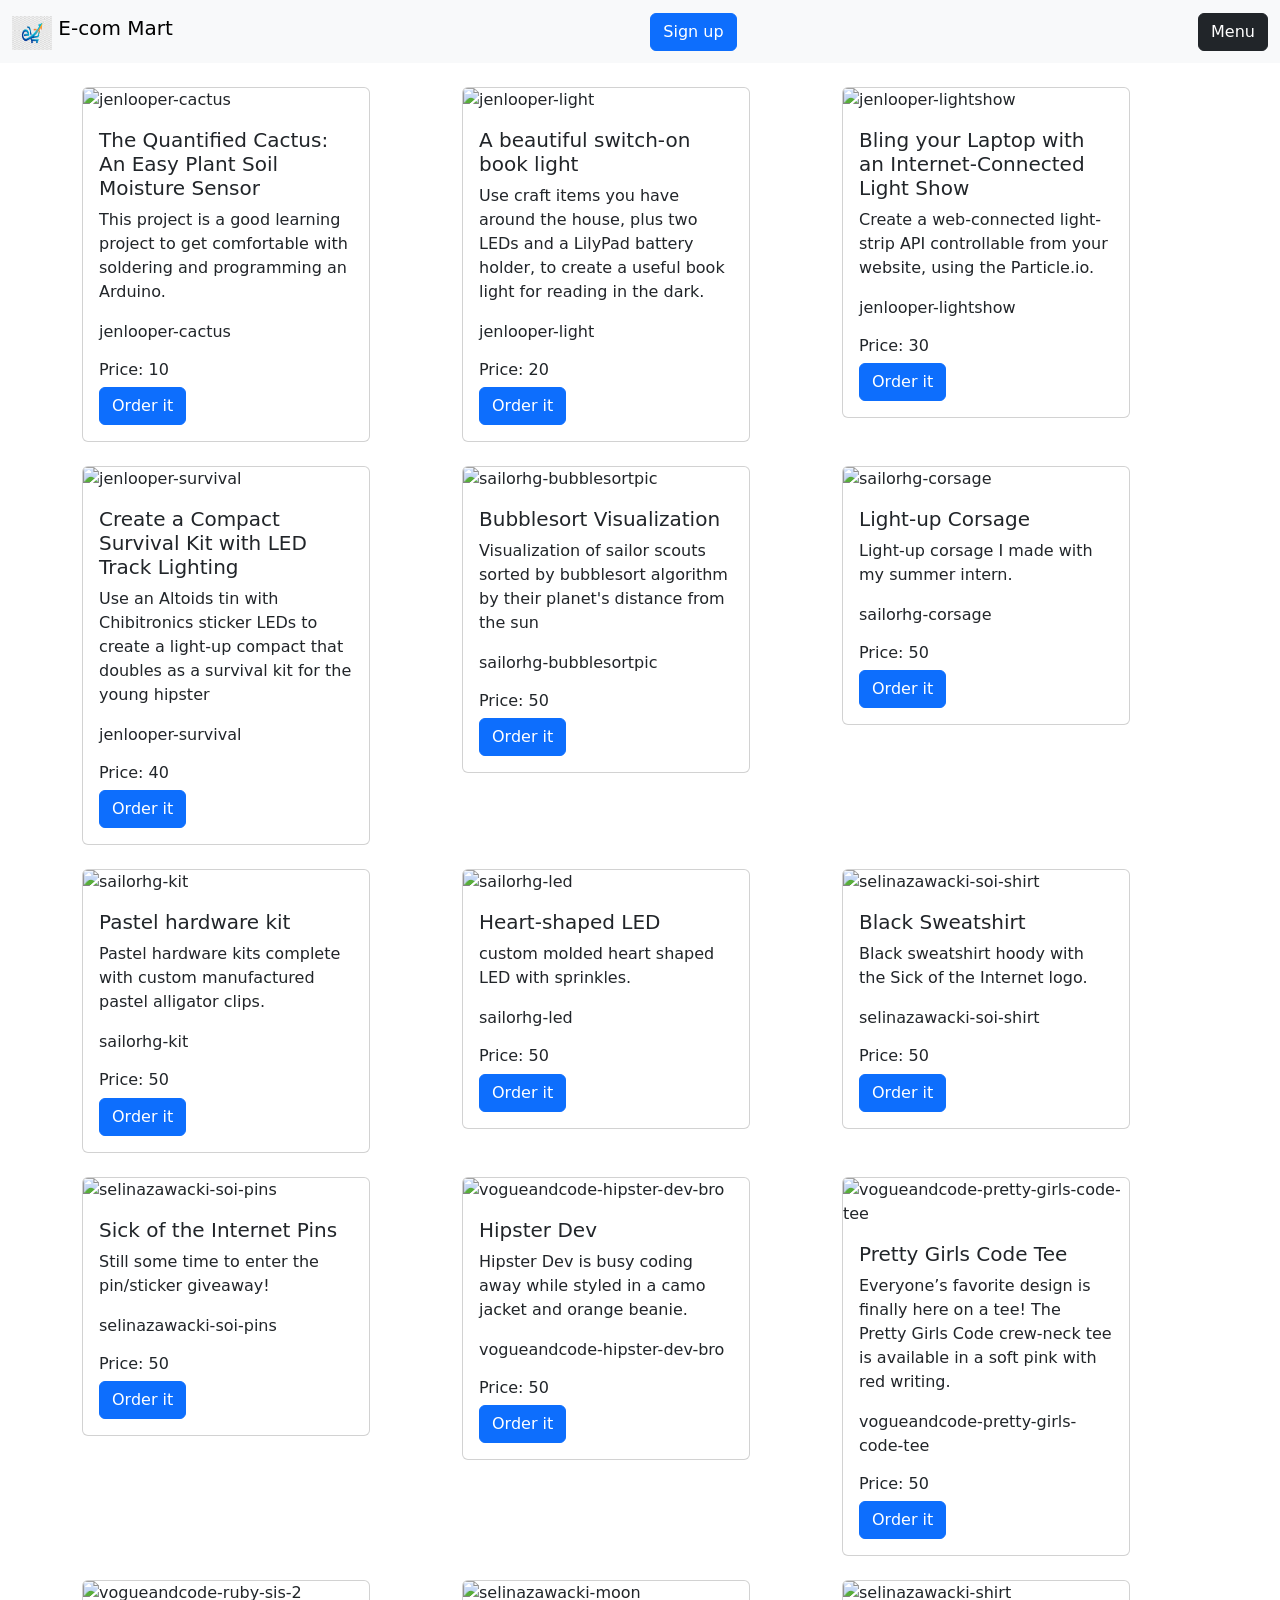
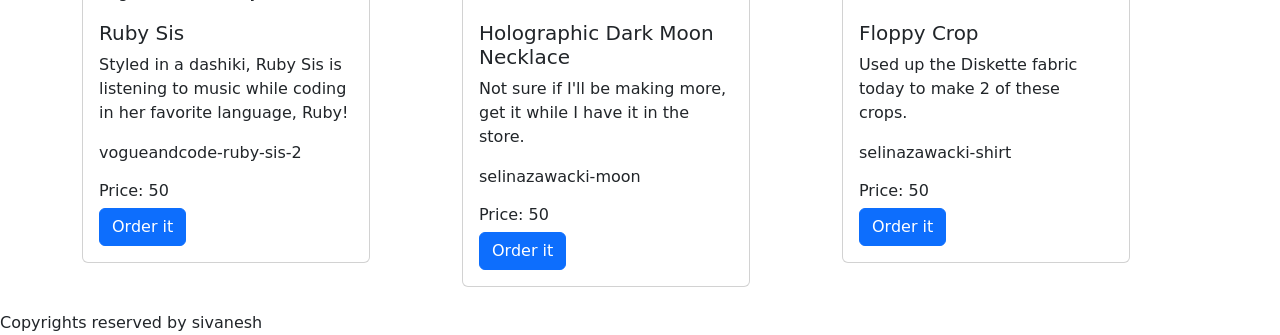
==== index.html @ 156a2e55 "Changes" ====
<!DOCTYPE html>
<html lang="en">

<head>
  <meta charset="UTF-8">
  <meta http-equiv="X-UA-Compatible" content="IE=edge">
  <meta name="viewport" content="width=device-width, initial-scale=1.0">
  <title>E-commerce</title>
  <link href="https://cdn.jsdelivr.net/npm/bootstrap@5.3.8/dist/css/bootstrap.min.css" rel="stylesheet"
    integrity="sha384-sRIl4kxILFvY47J16cr9ZwB07vP4J8+LH7qKQnuqkuIAvNWLzeN8tE5YBujZqJLB" crossorigin="anonymous">
  <style href="style.css"></style>
</head>

<body>
  <nav class="navbar bg-body-tertiary">
    <div class="container-fluid">
      <a class="navbar-brand">
        <img src="images/E-martlogo.png" width="40" height="34" class="d-inline-block align-text-top">
        E-com Mart
      </a>
     
      <a href="signup.html"><button type="button" class="btn btn-primary">Sign up</button></a>
      <button class="btn btn-dark" type="button" data-bs-toggle="offcanvas" data-bs-target="#offcanvasRight"
        aria-controls="offcanvasRight">Menu</button>

    </div>
  </nav>

  <div class="offcanvas offcanvas-end" tabindex="-1" id="offcanvasRight" aria-labelledby="offcanvasRightLabel">
    <div class="offcanvas-header">
      <h5 class="offcanvas-title" id="offcanvasRightLabel">Menu Buttons are</h5>
      <button type="button" class="btn-close" data-bs-dismiss="offcanvas" aria-label="Close"></button>
    </div>
    <div class="offcanvas-body">
      ...
    </div>
  </div>
  

  <!--Image cards-->


  <div class="container mt-4">
    <div id="loopproducts"></div>
  </div>



  <script>
    fetch('JSON/products.json')
      .then(response => response.json())
      .then(products => {
        const productList = document.getElementById("loopproducts");
        let productCart = '<div class="row">';
        products.forEach((product, index) => {
          productCart += `
        <div class="col-12 col-sm-6 col-md-4 col-lg-4 mb-4">
          <div class="card" style="width: 18rem;">
            <img src="${product.img}" class="card-img-top" alt="${product.Id}">
            <div class="card-body">
              <h5 class="card-title">${product.Title}</h5>
              <p class="card-text">${product.Description}</p>
              <p class="card-text">${product.Id}</p>
              <h6 class="card-text">Price: ${product.Price}</h6>
              <a href="Orderpage.html?id=${encodeURIComponent(product.Id)}&title=${encodeURIComponent(product.Title)}&price=${encodeURIComponent(product.Price)}" class="btn btn-primary">Order it</a>
            </div>
          </div>
        </div>
      `;
          // Close and open a new row every 3 cards
          if ((index + 1) % 3 === 0 && index + 1 !== products.length) {
            productCart += `</div><div class="row">`;
          }
        });
        productCart += '</div>';
        productList.innerHTML = productCart;
      })
      .catch(error => console.log("Error Fetching Products"));

  </script>

  <!--Bootstrap script tag-->
  <script src="https://cdn.jsdelivr.net/npm/bootstrap@5.3.8/dist/js/bootstrap.bundle.min.js"
    integrity="sha384-FKyoEForCGlyvwx9Hj09JcYn3nv7wiPVlz7YYwJrWVcXK/BmnVDxM+D2scQbITxI"
    crossorigin="anonymous"></script>
  <footer>
    Copyrights reserved by sivanesh
  </footer>
</body>

</html>
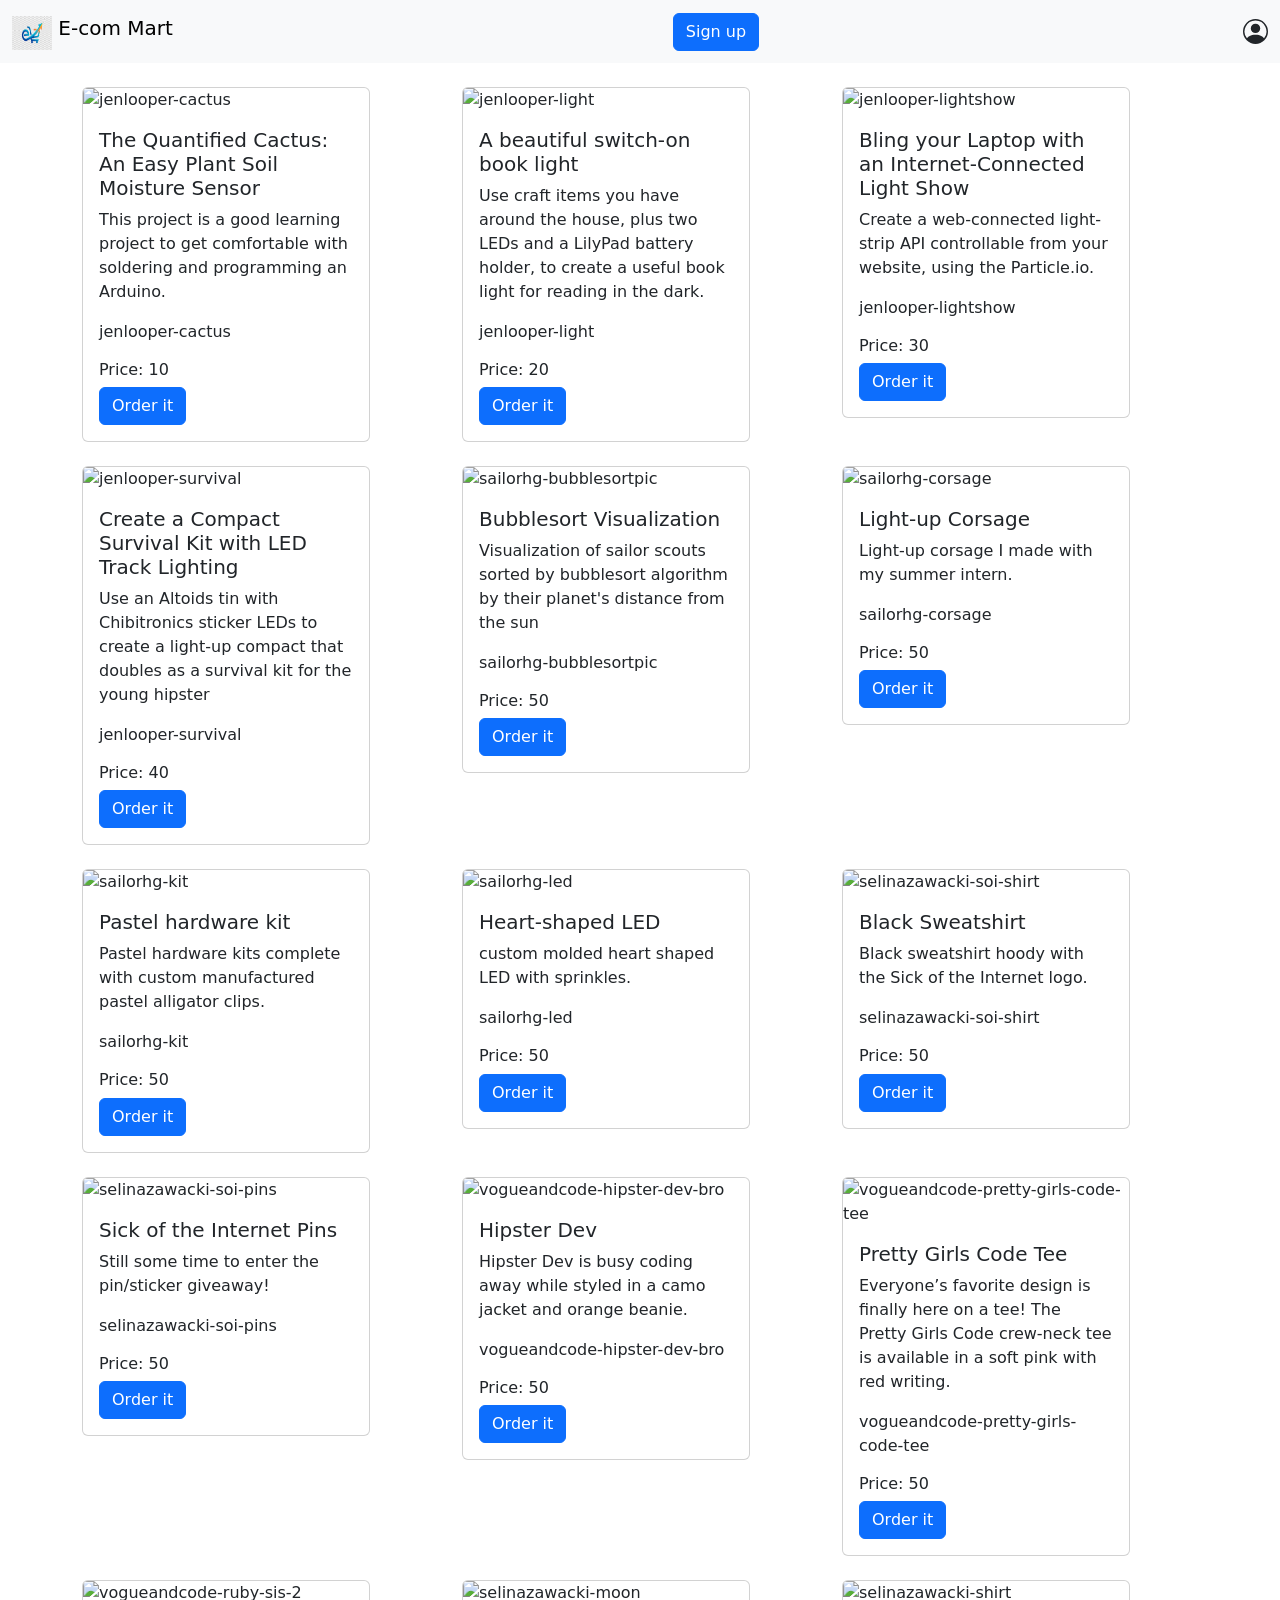
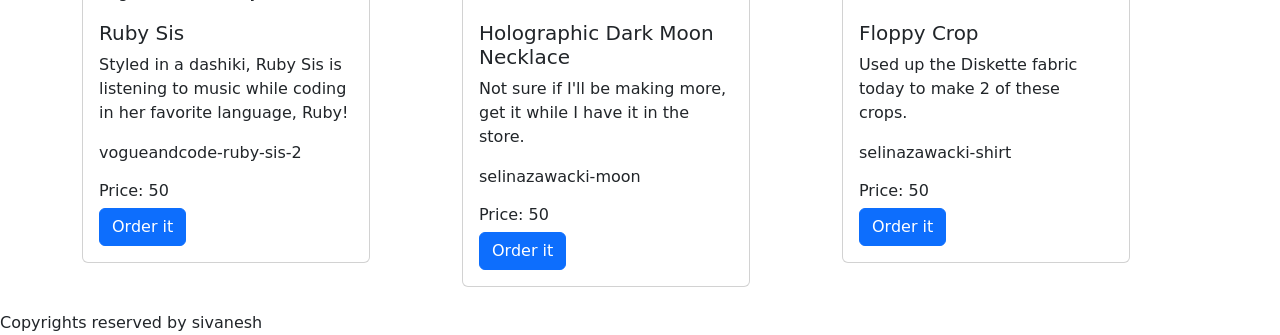
==== commit cd36f5de: "feat: API new features" ====
--- a/index.html
+++ b/index.html
@@ -8,7 +8,7 @@
   <title>E-commerce</title>
   <link href="https://cdn.jsdelivr.net/npm/bootstrap@5.3.8/dist/css/bootstrap.min.css" rel="stylesheet"
     integrity="sha384-sRIl4kxILFvY47J16cr9ZwB07vP4J8+LH7qKQnuqkuIAvNWLzeN8tE5YBujZqJLB" crossorigin="anonymous">
-  <style href="style.css"></style>
+  <style href="styles/signup.css"></style>
 </head>
 
 <body>
@@ -18,13 +18,22 @@
         <img src="images/E-martlogo.png" width="40" height="34" class="d-inline-block align-text-top">
         E-com Mart
       </a>
+      <div class="side"> <a href="signup.html"><button type="button" class="btn btn-primary">Sign up</button></a></div>
      
-      <a href="signup.html"><button type="button" class="btn btn-primary">Sign up</button></a>
-      <button class="btn btn-dark" type="button" data-bs-toggle="offcanvas" data-bs-target="#offcanvasRight"
+      <!-- <button class="btn btn-dark" type="button" data-bs-toggle="offcanvas" data-bs-target="#offcanvasRight"
         aria-controls="offcanvasRight">Menu</button>
-
+      </div> -->
+      
+        <svg xmlns="http://www.w3.org/2000/svg" width="25" height="25" fill="currentColor" class="bi bi-person-circle"
+          viewBox="0 0 16 16">
+          <path d="M11 6a3 3 0 1 1-6 0 3 3 0 0 1 6 0" />
+          <path fill-rule="evenodd"
+            d="M0 8a8 8 0 1 1 16 0A8 8 0 0 1 0 8m8-7a7 7 0 0 0-5.468 11.37C3.242 11.226 4.805 10 8 10s4.757 1.225 5.468 2.37A7 7 0 0 0 8 1" />
+        </svg>
+      
     </div>
   </nav>
+
 
   <div class="offcanvas offcanvas-end" tabindex="-1" id="offcanvasRight" aria-labelledby="offcanvasRightLabel">
     <div class="offcanvas-header">
@@ -35,7 +44,7 @@
       ...
     </div>
   </div>
-  
+
 
   <!--Image cards-->
 
